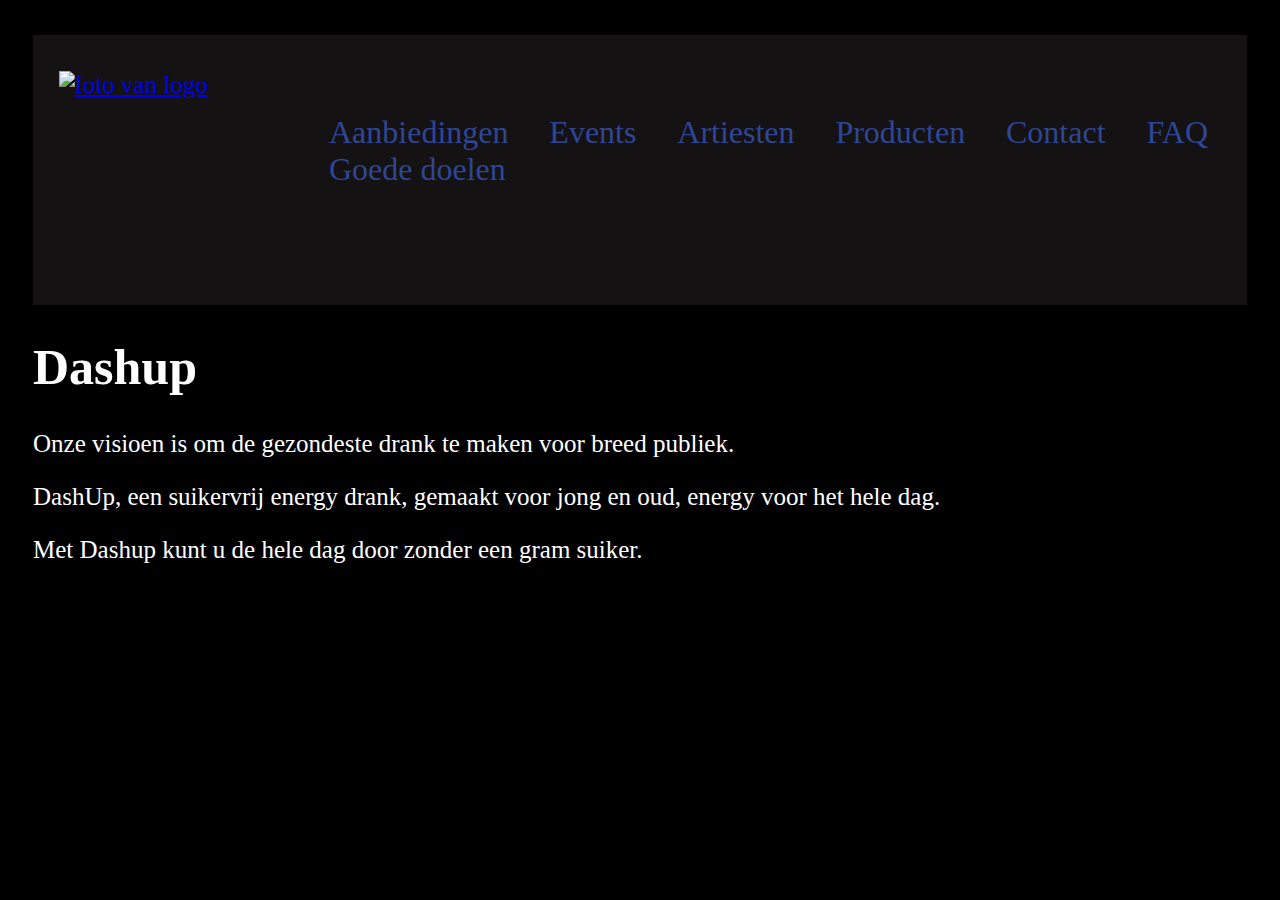
==== index.html @ 75effb53 "Update index.html" ====
<!DOCTYPE html>
<html lang="nl">
  <head>
    <meta charset="UTF-8">
    <meta http-equiv="language" content="nl">
    <meta name="description" content="DashUp Energy, ">
    <meta name="keywords" content="DashUp Energy, Energy drink ">
    <meta name="author" content="Kas Kozakiewicz, Morgan Nicole, Florin Burlacioiu">
    <meta name="viewport" content="width=device-width, initial-scale=1">
    <title>DashUp Energy</title>
    <link rel="stylesheet" type="text/css" href="css/style1.css">

  </head>
  <body>
    <header>
      <article class="logo">
        <a href="index.html"><img src="images/dashup.svg" alt="foto van logo" height="140px"></a>
      </article>
      <nav>
        <ul>
          <a href="aanbiedingen.html">Aanbiedingen</a>
          <a href="event.php">Events</a>
          <a href="artiesten.php">Artiesten</a>
          <a href="product.html">Producten</a>
          <a href="contact.html">Contact</a>
          <a href="faq.html">FAQ</a>
          <a href="Gdoelen.html">Goede doelen</a>
        </ul>
      </nav>
    </header>


    <section id="gray-ground">
      <article></article>
    </section>

    <main>
      <h1>Dashup</h1>
      <p>Onze visioen is om de gezondeste drank te maken voor breed publiek.</p>
      <p>DashUp, een suikervrij energy drank, gemaakt voor jong en oud,
        energy voor het hele dag.</p>
      <p>Met Dashup kunt u de hele dag door zonder een gram suiker.</p>



    </main>

  </body>
</html>
---- css/style1.css ----
@charset "UTF-8";


/* Small devices (phones) */
@media screen and (min-width: 100px) and (max-width: 768.9px) {

}


/* Large devices (desktops)*/
@media screen and (min-width: 769px) {


/*NAV*/

body {
  padding: 25px;
  background-color: #000000;
  color: rgb(255, 255, 255);
  font-size: 25px;
}

header {
  height: 0.01vh;
  width: 98vw;
  display: flex;
  flex-direction: row;
  justify-content:flex-start;
  margin-top: 0.2vh;
}
header nav ul {
  list-style: none;
}
header nav ul a {
  text-decoration: none;
  padding: 9px;
  padding-left: 2vw;
  font-size: 2rem;
  align-self: center;
}
header nav {
  padding-bottom: 5px;
  padding-top: 0px;
  margin-bottom: -2.4vh;
}


header nav ul a:link {color: #2f4696;}
header nav ul a:visited {color: #2f4696;}
header nav ul a:hover{color: #e42029;}

.logo {
  flex: 1;
  margin-left: 2vw;
  margin-top: 4vh;
}
nav {
  flex: 5;
  margin-top: 6vh;
}

#gray-ground {
  display: grid;
  grid-template-columns: repeat(3, 1fr);
  grid-template-rows: 10vh 20vh;
  background-color: #141212;

}

}
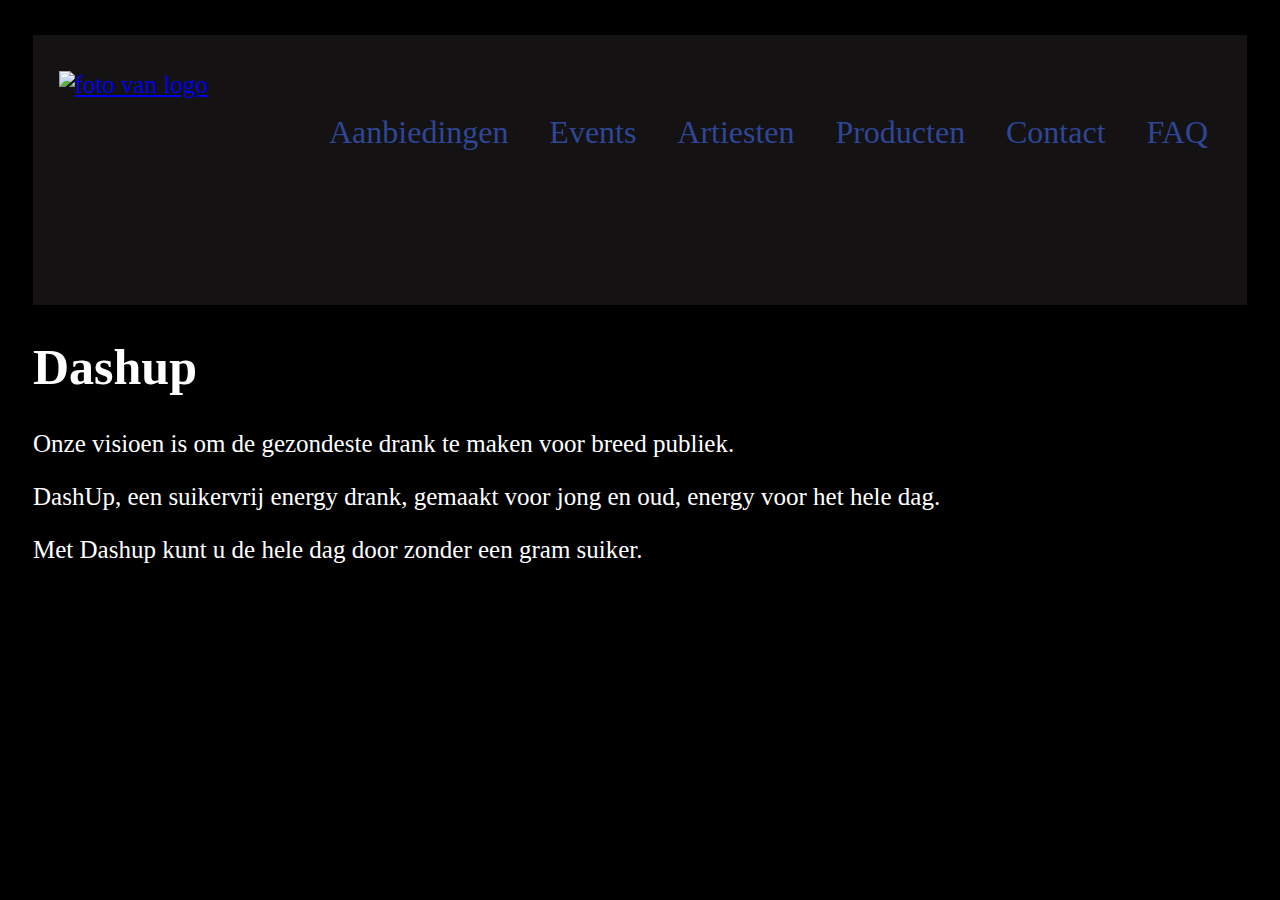
==== commit 0ab7bc48: "Update index.html" ====
--- a/index.html
+++ b/index.html
@@ -24,7 +24,6 @@
           <a href="product.html">Producten</a>
           <a href="contact.html">Contact</a>
           <a href="faq.html">FAQ</a>
-          <a href="Gdoelen.html">Goede doelen</a>
         </ul>
       </nav>
     </header>
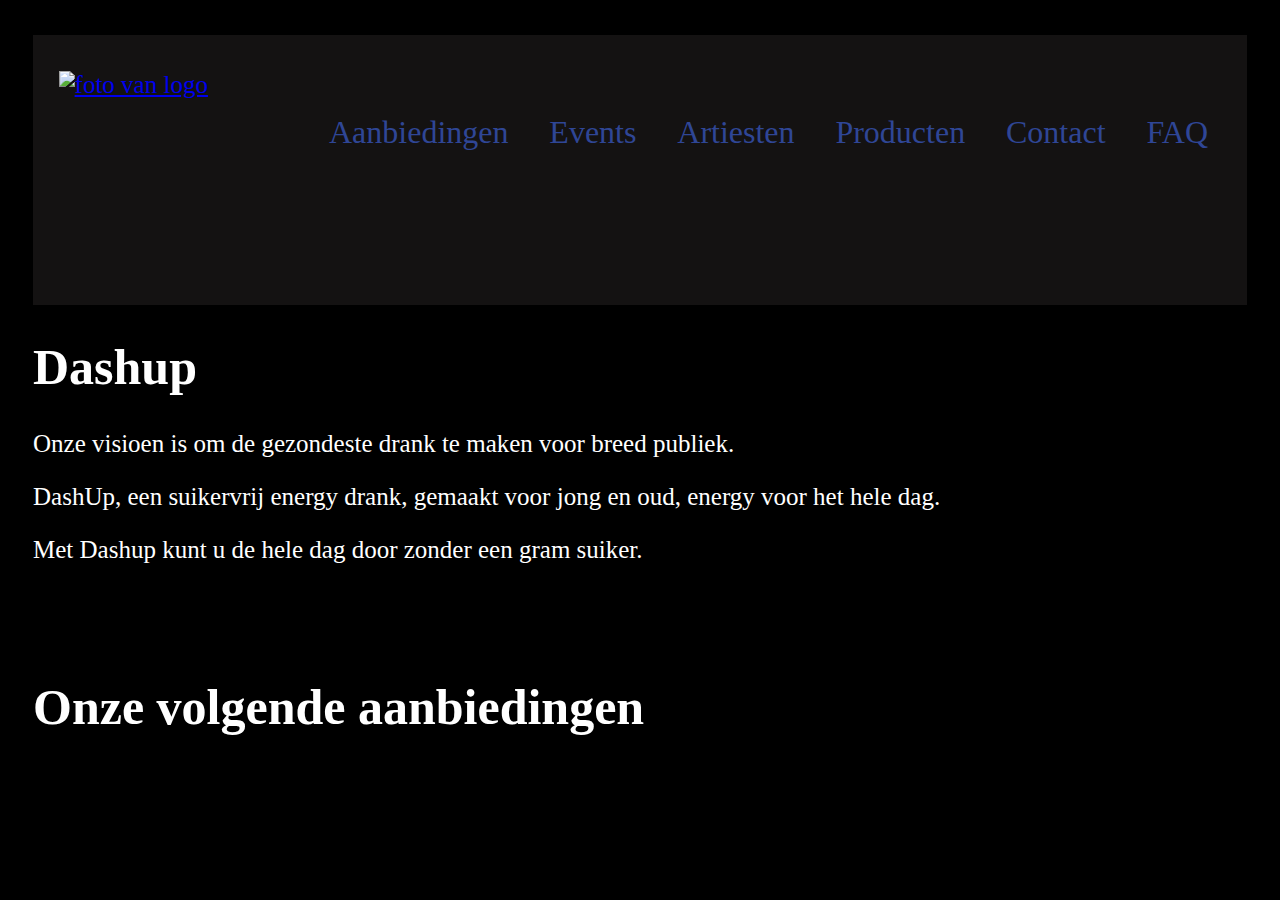
==== commit 62457752: "Update index.html" ====
--- a/index.html
+++ b/index.html
@@ -34,13 +34,25 @@
     </section>
 
     <main>
-      <h1>Dashup</h1>
-      <p>Onze visioen is om de gezondeste drank te maken voor breed publiek.</p>
-      <p>DashUp, een suikervrij energy drank, gemaakt voor jong en oud,
-        energy voor het hele dag.</p>
-      <p>Met Dashup kunt u de hele dag door zonder een gram suiker.</p>
+      <section>
+        <h1>Dashup</h1>
+        <p>Onze visioen is om de gezondeste drank te maken voor breed publiek.</p>
+        <p>DashUp, een suikervrij energy drank, gemaakt voor jong en oud,
+          energy voor het hele dag.</p>
+        <p>Met Dashup kunt u de hele dag door zonder een gram suiker.</p>
+      </section>
+
+<br>
+<br>
+
+      <section>
+        <h1>Onze volgende aanbiedingen</h1>
+      </section>
 
 
+      <section>
+        <h1></h1>
+      </section>
 
     </main>
 
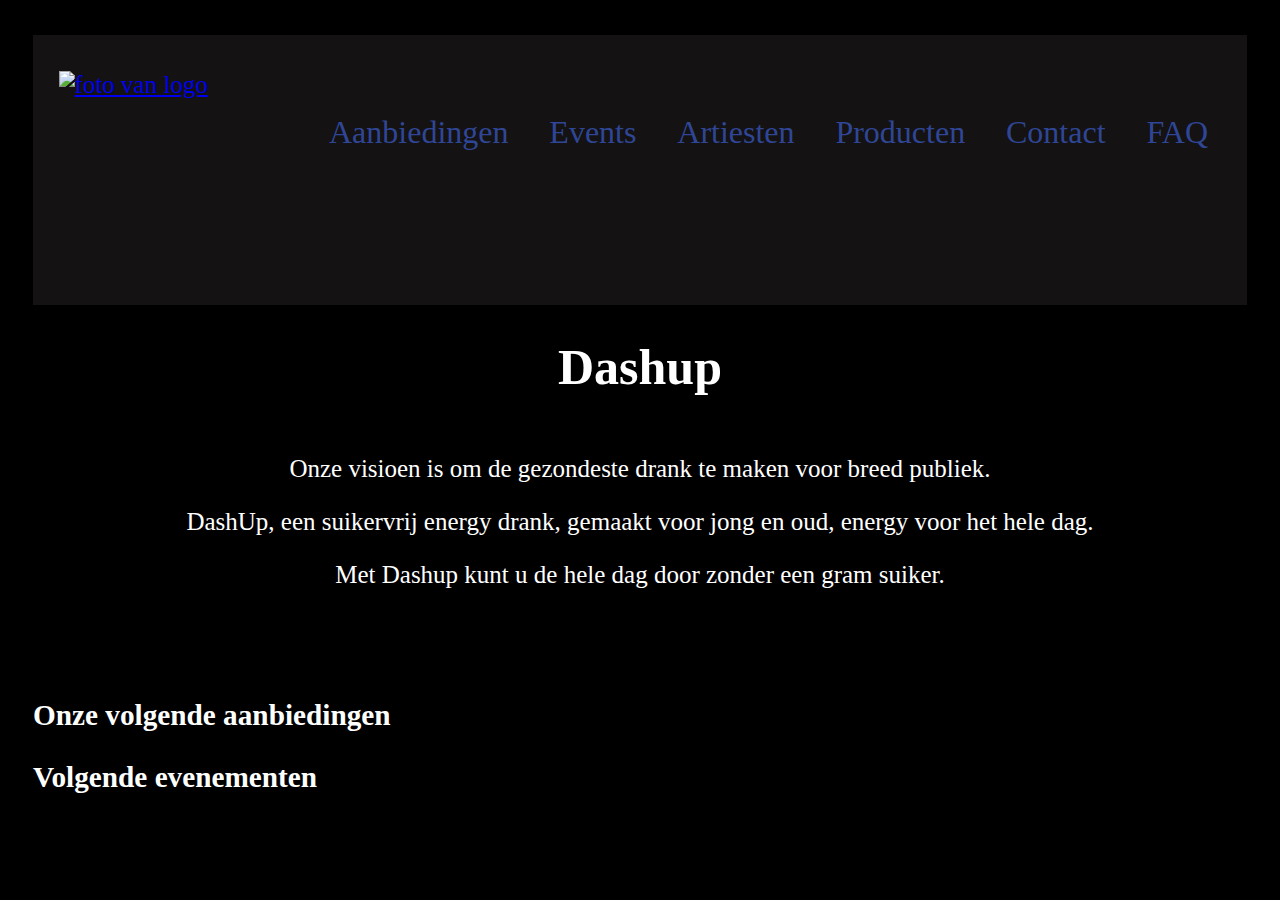
==== commit ca3fbc58: "update css index" ====
--- a/index.html
+++ b/index.html
@@ -34,11 +34,10 @@
     </section>
 
     <main>
-      <section>
+      <section class="dashup">
         <h1>Dashup</h1>
         <p>Onze visioen is om de gezondeste drank te maken voor breed publiek.</p>
-        <p>DashUp, een suikervrij energy drank, gemaakt voor jong en oud,
-          energy voor het hele dag.</p>
+        DashUp, een suikervrij energy drank, gemaakt voor jong en oud, energy voor het hele dag.
         <p>Met Dashup kunt u de hele dag door zonder een gram suiker.</p>
       </section>
 
@@ -46,12 +45,12 @@
 <br>
 
       <section>
-        <h1>Onze volgende aanbiedingen</h1>
+        <h3>Onze volgende aanbiedingen</h3>
       </section>
 
 
       <section>
-        <h1></h1>
+        <h3>Volgende evenementen</h3>
       </section>
 
     </main>
--- a/css/style1.css
+++ b/css/style1.css
@@ -64,7 +64,13 @@
   grid-template-columns: repeat(3, 1fr);
   grid-template-rows: 10vh 20vh;
   background-color: #141212;
+}
 
+.dashup{
+  display: flex;
+  flex-direction: column;
+  justify-content: center;
+  align-items: center;
 }
 
 }
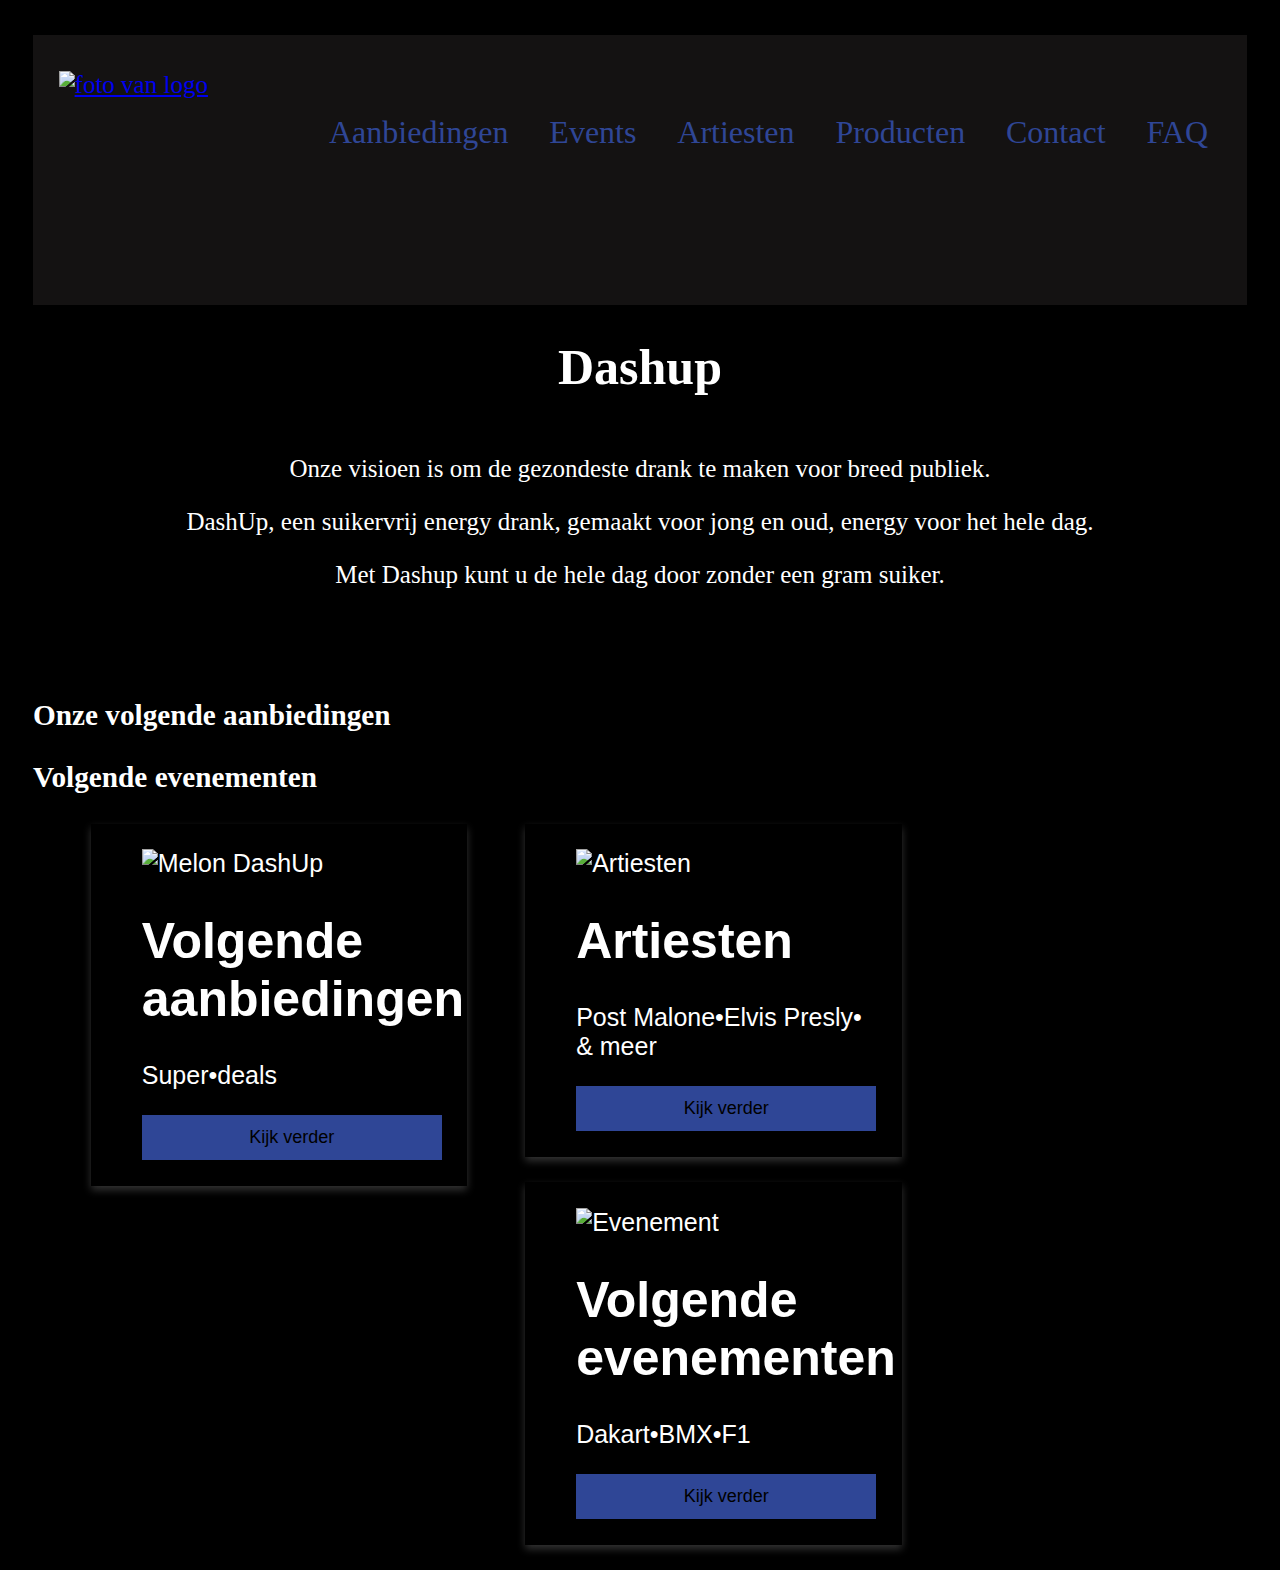
==== commit 06f1233a: "Cards 3 home" ====
--- a/index.html
+++ b/index.html
@@ -53,6 +53,38 @@
         <h3>Volgende evenementen</h3>
       </section>
 
+      <section id="Catering">
+  
+  
+        <div class="card">
+          <img src="images/melon dashup.png" alt="Melon DashUp" width="100%">
+          <h1>Volgende aanbiedingen</h1>
+          
+          <p>Super•deals
+          </p>
+          <button onclick="window.location.href='aanbiedingen.html'">Kijk verder</button>
+        </div>
+
+        <div class="card">
+          <img src="images/artiesten.png" alt="Artiesten" width="100%">
+          <h1>Artiesten</h1>
+          
+          <p>Post Malone•Elvis Presly• & meer
+          </p>
+          <button onclick="window.location.href='aanbiedingen.html'">Kijk verder</button>
+        </div>
+
+        <div class="card">
+          <img src="images/evenemetn.png" alt="Evenement" width="100%">
+          <h1>Volgende evenementen</h1>
+          
+          <p>Dakart•BMX•F1
+          </p>
+          <button onclick="window.location.href='event.php'">Kijk verder</button>
+        </div>
+
+      </section>
+
     </main>
 
   </body>
--- a/css/style1.css
+++ b/css/style1.css
@@ -73,4 +73,38 @@
   align-items: center;
 }
 
+.card {
+  box-shadow: 0 4px 8px 0 rgba(255, 255, 255, 0.2);
+  max-width: 300px;
+  margin: auto;
+  float: left;
+  padding: 2vw;
+  padding-left: 4vw;
+  margin-left: 4.5vw;
+  margin-bottom: 2vw;
+  align-items: center;
+  font-family: arial;
 }
+
+.price {
+  color: black;
+  font-size: 22px;
+}
+
+.card button {
+  border: none;
+  outline: 0;
+  padding: 12px;
+  color: black;
+  background-color: #2f4696;
+  text-align: center;
+  cursor: pointer;
+  width: 100%;
+  font-size: 18px;
+}
+
+.card button:hover {
+  opacity: 0.7;
+}
+
+}
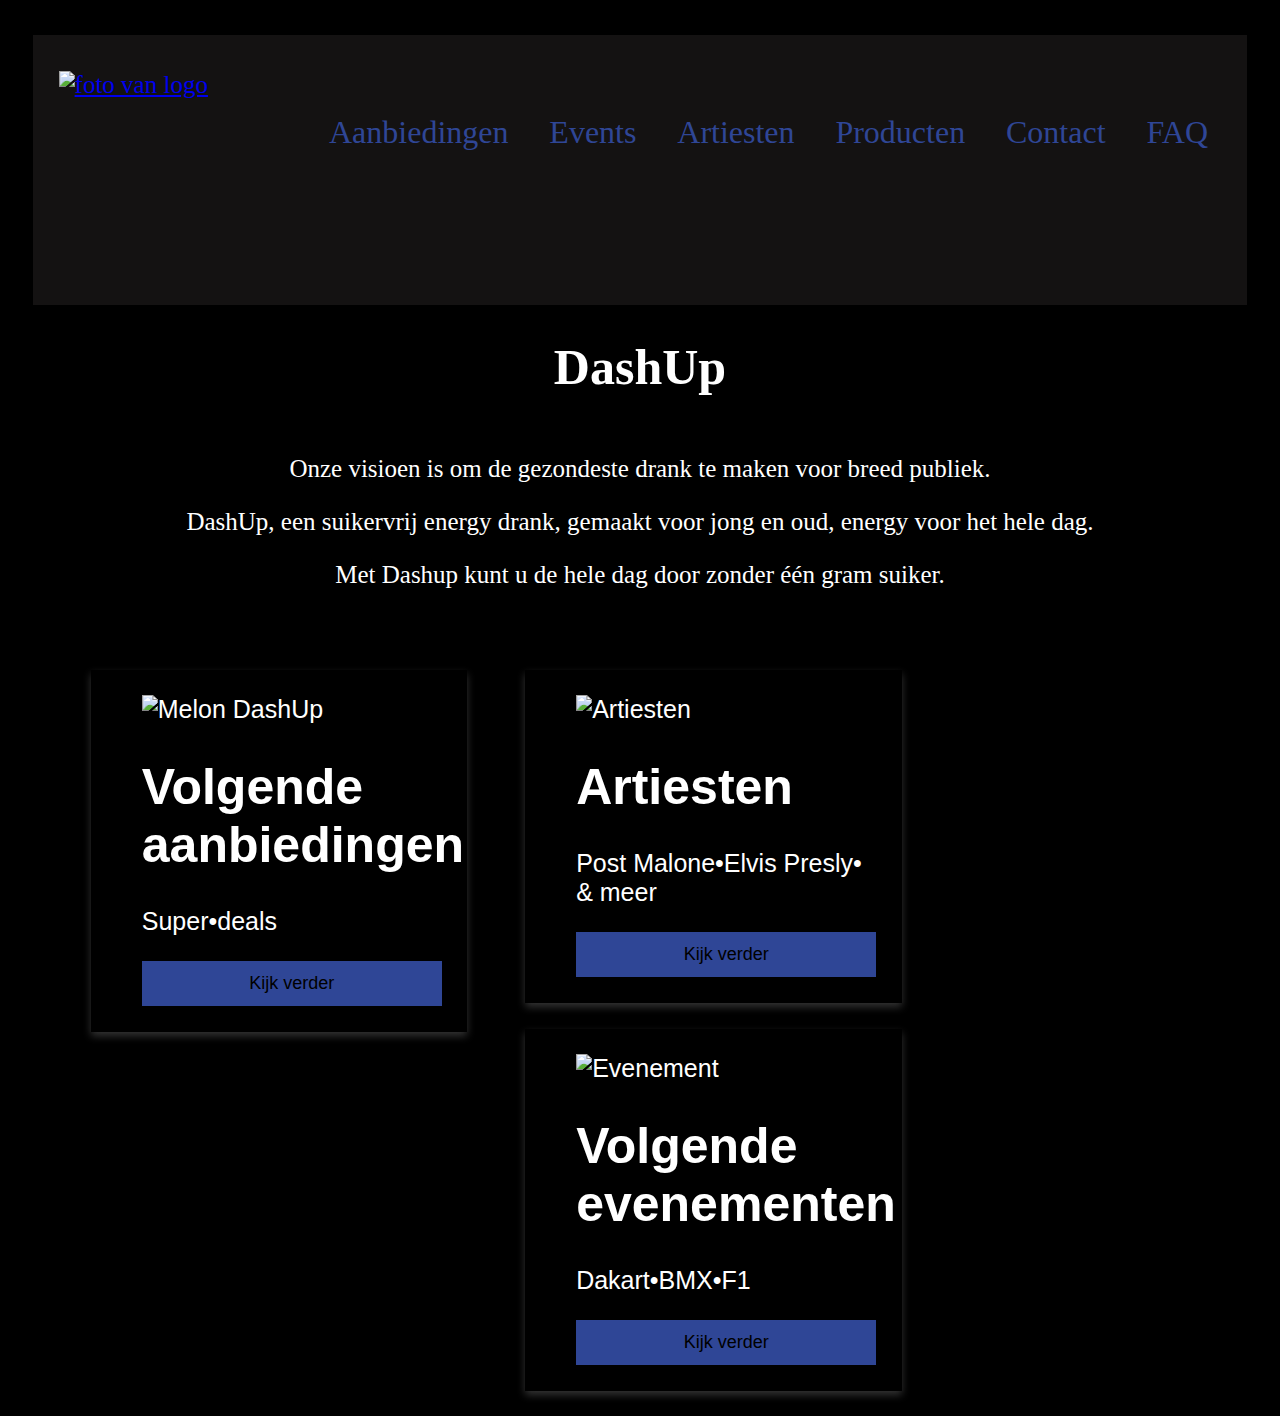
==== commit cd886bc0: "text homepage verwijderd" ====
--- a/index.html
+++ b/index.html
@@ -35,23 +35,15 @@
 
     <main>
       <section class="dashup">
-        <h1>Dashup</h1>
+        <h1>DashUp</h1>
         <p>Onze visioen is om de gezondeste drank te maken voor breed publiek.</p>
         DashUp, een suikervrij energy drank, gemaakt voor jong en oud, energy voor het hele dag.
-        <p>Met Dashup kunt u de hele dag door zonder een gram suiker.</p>
+        <p>Met Dashup kunt u de hele dag door zonder één gram suiker.</p>
       </section>
 
 <br>
 <br>
 
-      <section>
-        <h3>Onze volgende aanbiedingen</h3>
-      </section>
-
-
-      <section>
-        <h3>Volgende evenementen</h3>
-      </section>
 
       <section id="Catering">
   
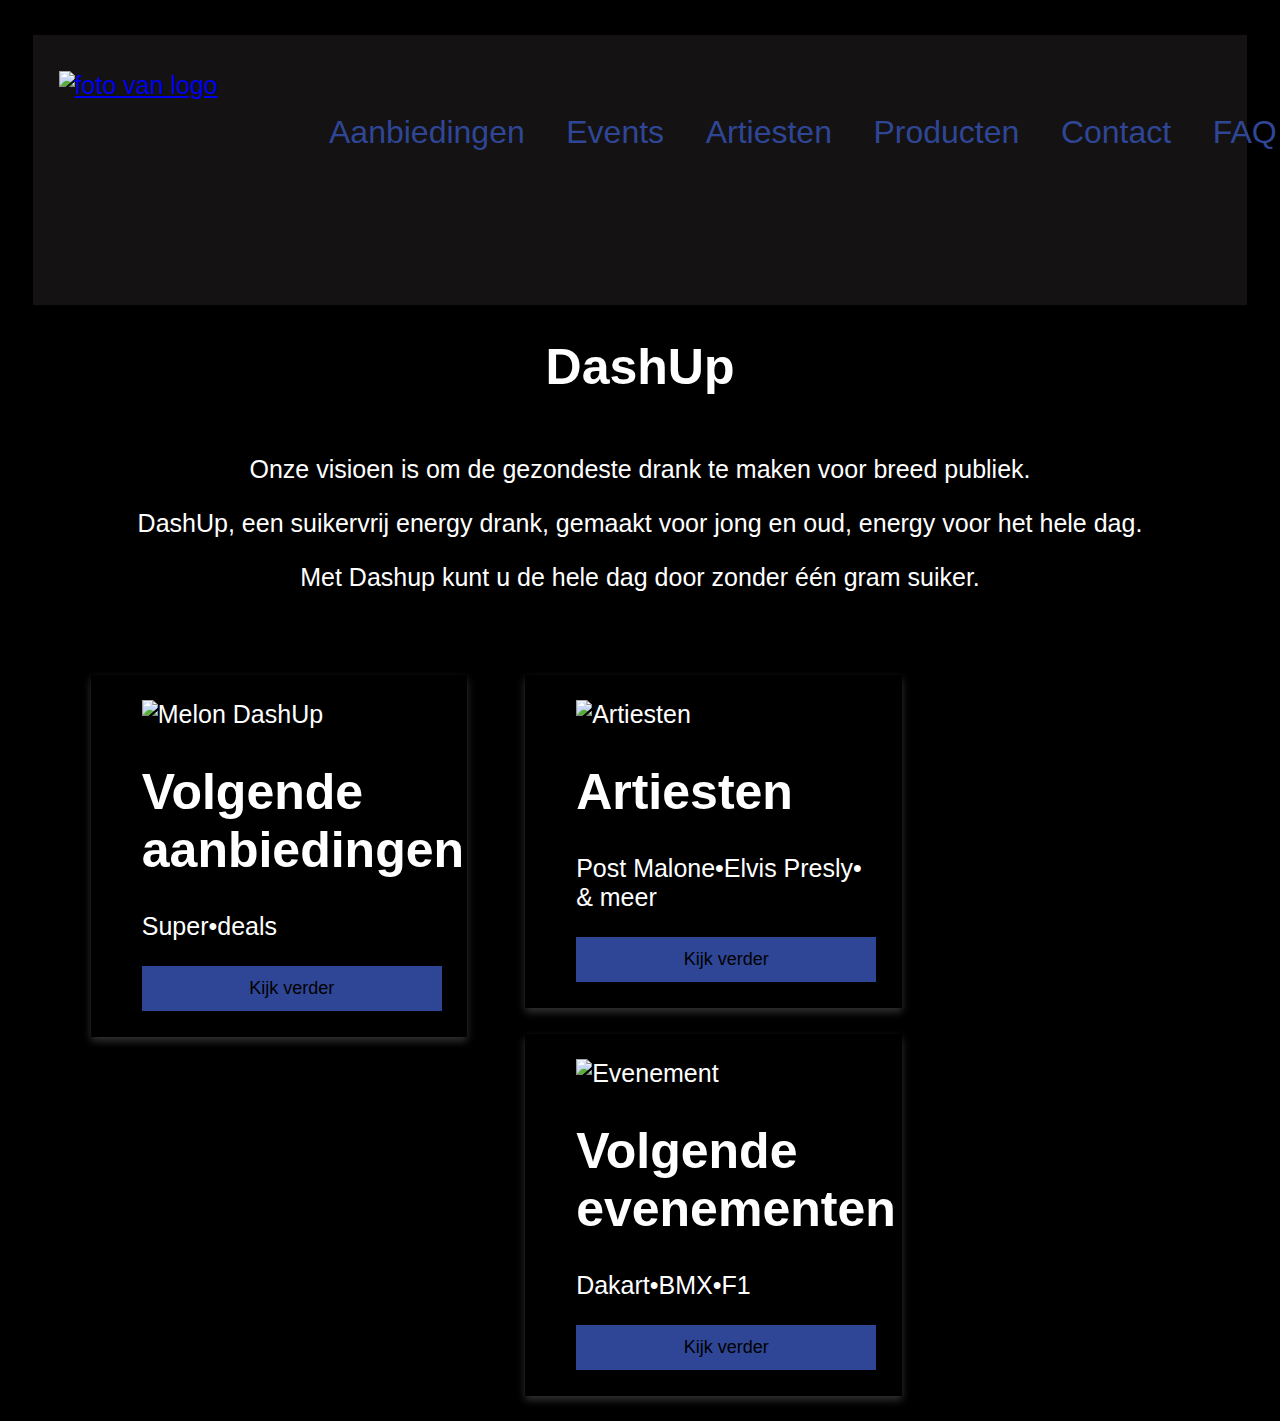
==== commit 57c0b099: "cards aligned" ====
--- a/index.html
+++ b/index.html
@@ -58,7 +58,7 @@
         </div>
 
         <div class="card">
-          <img src="images/artiesten.png" alt="Artiesten" width="100%">
+          <img src="images/artiesten.png" alt="Artiesten" width="105%">
           <h1>Artiesten</h1>
           
           <p>Post Malone•Elvis Presly• & meer
--- a/css/style1.css
+++ b/css/style1.css
@@ -1,4 +1,8 @@
 @charset "UTF-8";
+
+* {
+  font-family: 'Open Sans', sans-serif;
+}
 
 
 /* Small devices (phones) */
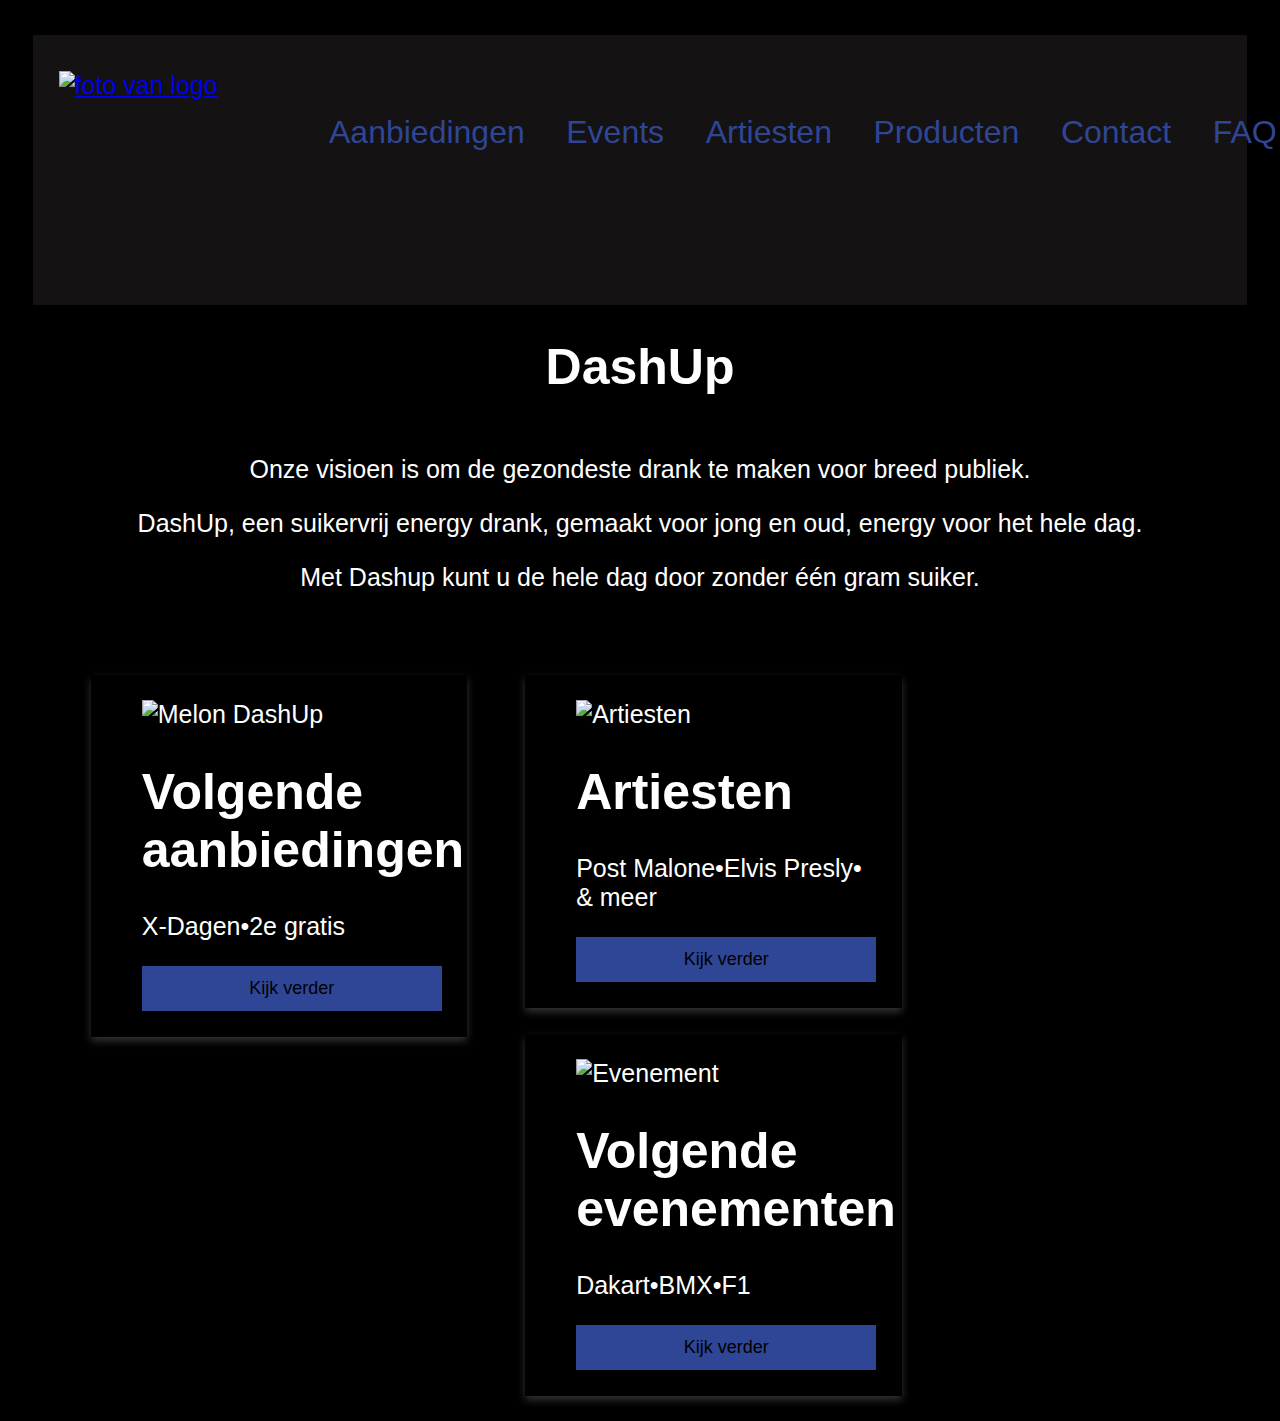
==== commit e76d0935: "text homepage veranderd" ====
--- a/index.html
+++ b/index.html
@@ -52,7 +52,7 @@
           <img src="images/melon dashup.png" alt="Melon DashUp" width="100%">
           <h1>Volgende aanbiedingen</h1>
           
-          <p>Super•deals
+          <p>X-Dagen•2e gratis
           </p>
           <button onclick="window.location.href='aanbiedingen.html'">Kijk verder</button>
         </div>
@@ -63,7 +63,7 @@
           
           <p>Post Malone•Elvis Presly• & meer
           </p>
-          <button onclick="window.location.href='aanbiedingen.html'">Kijk verder</button>
+          <button onclick="window.location.href='artiesten.php'">Kijk verder</button>
         </div>
 
         <div class="card">
